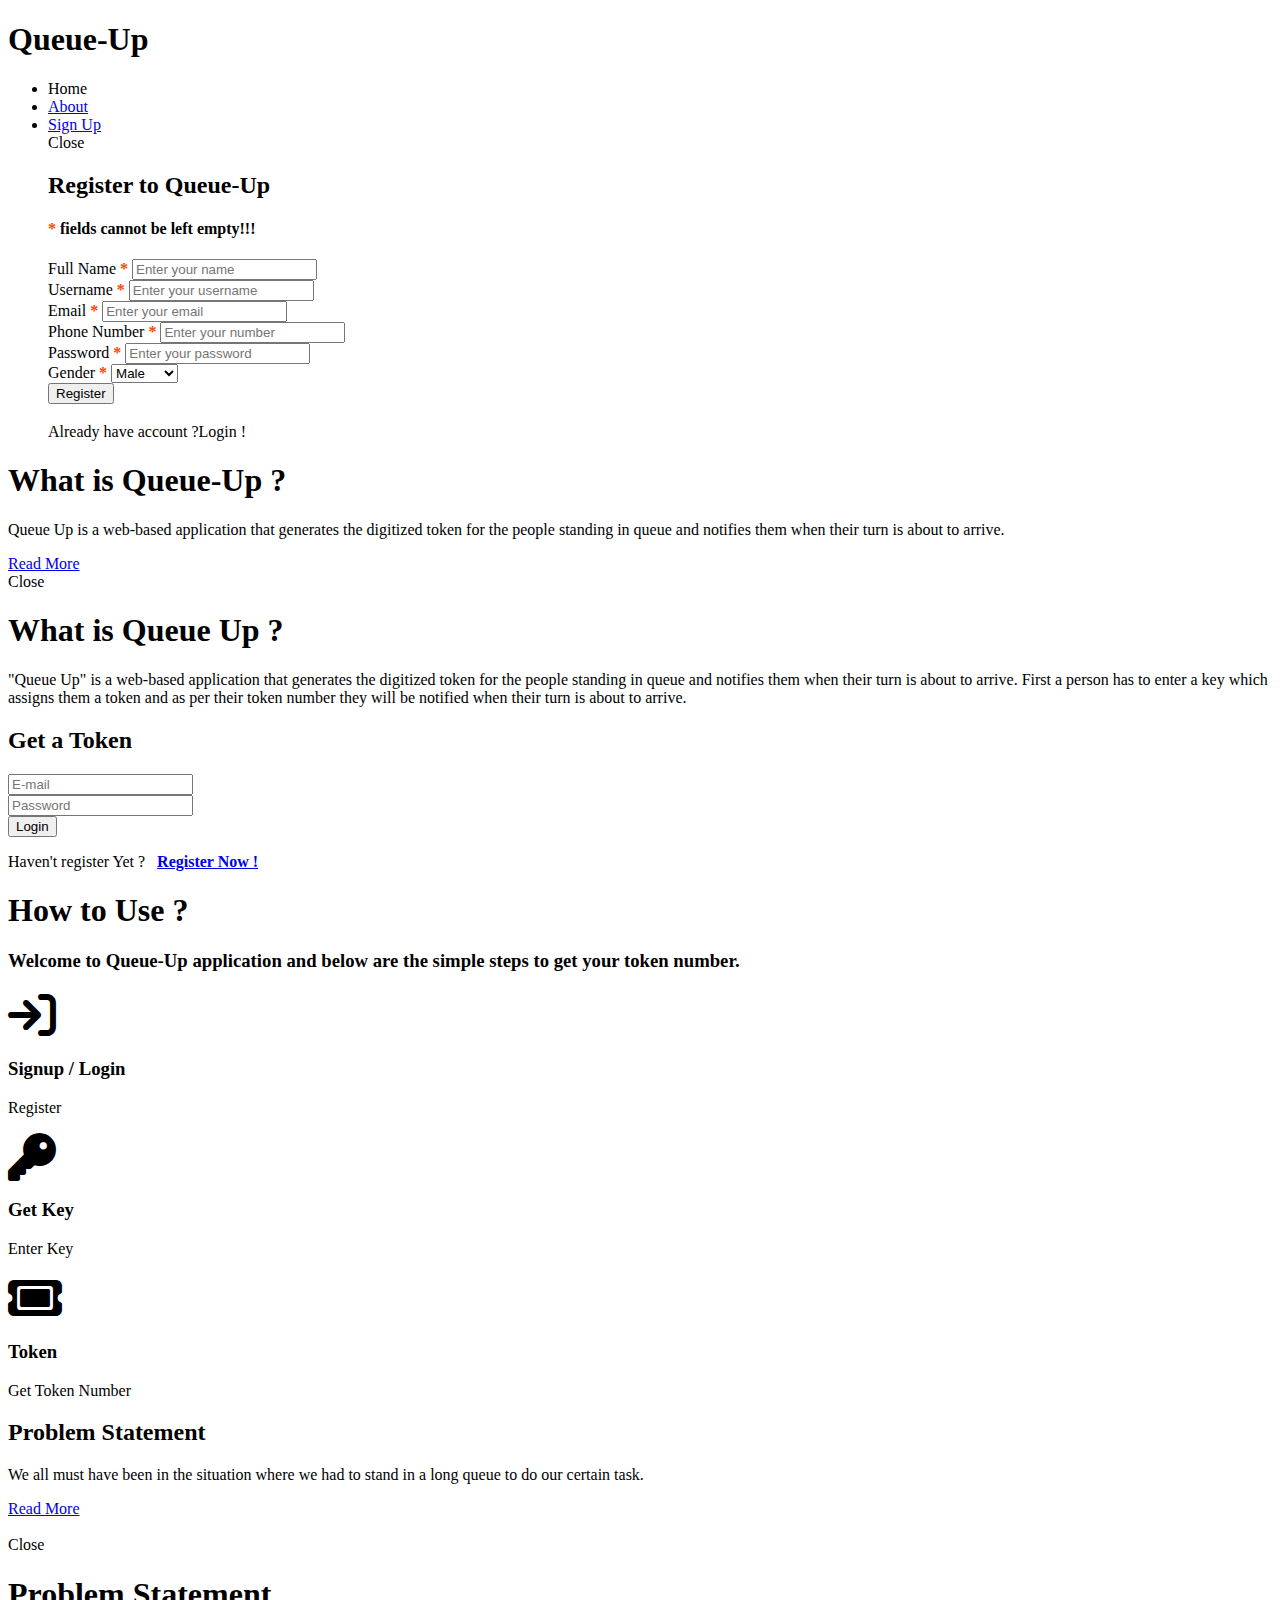
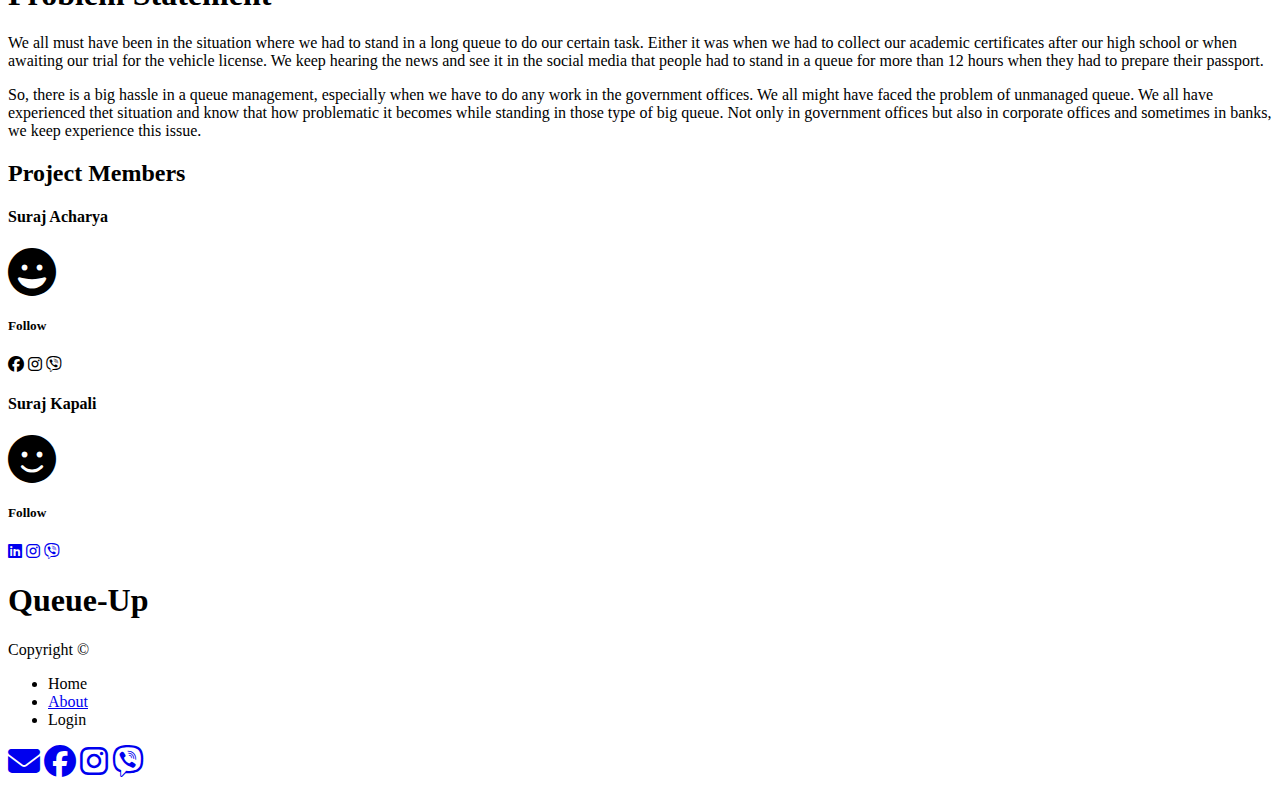
==== src/main/resources/templates/index.html @ 00e0c564 "change" ====
<!DOCTYPE html>
<html lang="en" xmlns:th="https://www.thymeleaf.org">
<head>
    <meta charset="UTF-8">
    <meta http-equiv="X-UA-Compatible" content="IE=edge">
    <meta name="viewport" content="width=device-width, initial-scale=1.0">
    <link rel="stylesheet" href="https://cdnjs.cloudflare.com/ajax/libs/font-awesome/6.1.1/css/all.min.css">
    <link rel="stylesheet" th:href="@{~/style.css}">
    <link rel="stylesheet" th:href="@{~/modal.css}">
    <link rel="stylesheet" th:href="@{~/signup.css}">
    <link rel="stylesheet" th:href="@{~/alert.css}">
    <title>Queue Up | Ultimate Queue Management</title>
</head>
<body>
<h3 th:text="${logoutMessage}"></h3>
<!-- Naviagation Bar ko lagi-->
<div class="nav">
    <div class="container flex">
        <a th:href="@{~/}"><h1 class="logo">Queue-Up</h1></a>
        <nav>
            <ul>
                <li> <a th:href="@{~/}">Home</a> </li>
                <li><a href="#info-modal">About</a></li>
                <li> <a href="#form-modal">Sign Up</a> </li>

                <!--SignUp form Modal ko lagi -->
                <div id="form-modal" class="s-window">
                    <div>
                        <a th:href="@{~/}" title="Close" class="modal-close">Close</a>
                        <div class="form.container">
                            <div class="title"><h2>Register to Queue-Up</h2></div>
                            <div><h4><b style="color: orangered">* </b> fields cannot be left empty!!!</h4></div>
                            <div class="content">
                                <form th:action="@{~/create}" th:method="post" th:object="${userDto}">
                                    <div class="user-details">
                                        <div class="input-box">
                                            <span class="details">Full Name <b style="color: orangered">*</b></span>
                                            <input type="text" th:field="*{name}" placeholder="Enter your name" required>
                                        </div>
                                        <div class="input-box">
                                            <span class="details">Username <b style="color: orangered">*</b></span>
                                            <input type="text" th:field="*{userName}" placeholder="Enter your username" required>
                                            <span th:text="${uniqueUserName}" style="color: orange"></span>
                                        </div>
                                        <div class="input-box">
                                            <span class="details">Email <b style="color: orangered">*</b></span>
                                            <input type="email" th:field="*{email}" placeholder="Enter your email" required>
                                            <span th:text="${uniqueEmail}" style="color: orange"></span>
                                        </div>
                                        <div class="input-box">
                                            <span class="details">Phone Number <b style="color: orangered">*</b></span>
                                            <input type="text" minlength="10" maxlength="10" th:field="*{phoneNumber}" placeholder="Enter your number" name="name" required>
                                            <span th:text="${uniquePhoneNumber}"style="color: orange"></span>
                                        </div>
                                        <div class="input-box">
                                            <span class="details">Password <b style="color: orangered">*</b></span>
                                            <input type="password" minlength="5" maxlength="16" name="password" th:field="*{password}" placeholder="Enter your password" required>
                                        </div>
                                        <div class="input-box">
                                            <span class="details">Gender <b style="color: orangered">*</b></span>
                                            <select name="gender" id="gender">
                                                <option value="Male">Male</option>
                                                <option value="Female">Female</option>
                                                <option value="Other">Other</option>
                                            </select>
                                        </div>
                                    </div>

                                    <div class="button">
                                        <input type="submit" value="Register">
                                    </div>
                                    <span th:if="${message=='User Registration Failed !!!'}">
                                        <span>
                                            <h3 style="color: orange;" th:text="${message}"></h3>
                                        </span>
                                    </span>
                                    <span th:if="${message=='User Registered successfully !!!'}">
                                        <span>
                                            <h3  style="color: lightgreen;" th:text="${message}"></h3>
                                        </span>
                                    </span>
                                    <p>Already have account ?<a th:href="@{~/}">Login !</a></p>
                                </form>
                            </div>
                        </div>
                    </div>
                </div>
    </div>
    </ul>
    </nav>
</div>
</div>

<!-- Showcase Form ko left side ko lagi-->
<section class="showcase">
    <div class="container grid">
        <div class="showcase-text">
            <h1>What is Queue-Up ?</h1>
            <p>Queue Up is a web-based application that generates the digitized token for the people standing in queue and notifies them when their turn is about to
                arrive. </p>
            <a href="#info-modal" class="btn btn-outline"> Read More</a>
        </div>
        <div id="info-modal" class="modal-window">
            <div>
                <a th:href="@{~/}"  title="Close" class="modal-close">Close</a>
                <h1>What is Queue Up ?</h1>
                <div class="modal-text">
                    <p> "Queue Up" is a web-based application that generates the digitized
                        token for the people standing in queue and notifies them when their turn is about to
                        arrive. First a person has to enter a key which assigns them a token and as per their
                        token number they will be notified when their turn is about to arrive. </p>
                    </p>
                </div>
            </div>
        </div>
<!-- Login form ko lagi       -->
        <div class="showcase-login card">
            <h2>Get a Token</h2>
            <h3 th:text="${loginMessage}"></h3>
            <form th:action="@{~/login/create}" th:method="post" th:object="${loginDto}">
                <div class="form-control">
                    <input type="text" name="email" placeholder="E-mail" required>
                </div>
                <div class="form-control">
                    <input type="password" name="password" placeholder="Password" required>
                </div>
                <input type="submit" value="Login" class="btn btn-primary">
                <div class="form-text">
                    <p>Haven't register Yet ? &nbsp; <a href="#form-modal"><b>Register Now !</b></a></p>
                </div>
            </form>
        </div>
    </div>
</section>

<!-- How to use App-->
<section class="use">
    <div class="container">
        <h1 class="use-heading text-center my-1"><b>How to Use ?</b></h1>
        <h3 class="use-heading text-center my-1">
            Welcome to Queue-Up application and below are the simple steps to get your token number.
        </h3>
        <div class="grid grid-3 text-center my-4">
            <div>
                <i class="fas fa-sign-in fa-3x"></i>
                <h3>Signup / Login</h3>
                <p class="text-secondary">Register</p>
            </div>
            <div>
                <i class="fas fa-key fa-3x"></i>
                <h3>Get Key</h3>
                <p class="text-secondary">Enter Key</p>
            </div>
            <div>
                <i class="fa-solid fa-ticket fa-3x"></i>
                <h3>Token</h3>
                <p class="text-secondary">Get Token Number</p>
            </div>
        </div>
    </div>
</section>

<!-- Problem Statement Banner-->
<section class="prob-stat bg-primary my-2 py-2">
    <div class="container grid">
        <div class="text-center">
            <h2 class="large">Problem Statement</h2>
            <p>We all must have been in the situation where we had to stand in a long queue to do our certain task.</p>
            <a href="#prob-modal" class="btn btn-outline">Read More</a>
        </div>

        <img src="/images/problem.png" alt="">
    </div>
    <div id="prob-modal" class="modal-window">
        <div>
            <a th:href="@{~/}" title="Close" class="modal-close">Close</a>
            <h1>Problem Statement</h1>
            <div class="modal-text">
                <p> We all must have been in the situation where we had to stand in a long queue to do our certain task.
                    Either it was when we had to collect our academic certificates after our high school or when awaiting our trial for the vehicle license.
                    We keep hearing the news and see it in the social media that people had to stand in a queue for more than 12 hours when they had to prepare their passport. </p>

                <p>
                    So, there is a big hassle in a queue management, especially when we have to do any work in the government offices. We all might have faced
                    the problem of unmanaged queue. We all have experienced thet situation and know that how problematic it becomes while standing in those type of big queue.
                    Not only in government offices but also in corporate offices and sometimes in banks, we keep experience this issue.
                </p>
            </div>
        </div>

</section>
<!-- Project Members-->
<section class="members">
    <h2 class="member text-center my-2">
        Project Members
    </h2>
    <div class="container flex">
        <div class="card">
            <h4>Suraj Acharya</h4>
            <i class="fas fa-face-grin fa-3x"></i>   <!--Replace with image later-->
            <h5>Follow</h5>
            <div class="follow-social">
                <a th:href="@{https://www.facebook.com/suraj3213}"><i class="fab fa-facebook "></i></a>
                <a th:href="@{https://www.instagram.com/suraj_ac1/?hl=en}"><i class="fab fa-instagram "></i></a>
                <a th:href="@{https://www.viber.com/+9779818958125}"> <i class="fab fa-viber "></i></a>
            </div>
        </div>
        <div class="card">
            <h4>Suraj Kapali</h4>
            <i class="fas fa-face-smile fa-3x"></i> <br>  <!--Replace with image later-->
            <h5>Follow</h5>
            <div class="follow-social">
                <a href="#"><i class="fab fa-linkedin "></i></a>
                <a href="#"><i class="fab fa-instagram "></i></a>
                <a href="#"><i class="fab fa-viber "></i></a>
            </div>
        </div>
    </div>
</section>

<footer class="footer bg-dark py-5">
    <div class="container grid grid-3">
        <div>
            <h1>
                Queue-Up
            </h1>
            <p>Copyright &#169; <span th:text="${date}"></span></p>
        </div>
        <nav>
            <ul>
                <li><a th:href="@{~/}" >Home</a></li>
                <li><a href="#info-modal">About</a></li>
                <li><a th:href="@{~/}" >Login</a></li>
            </ul>
        </nav>

        <div class="social">
            <a href="#"><i class="fa-solid fa-envelope fa-2x"></i></a>
            <a href="#"><i class="fab fa-facebook fa-2x"></i></a>
            <a href="#"><i class="fab fa-instagram fa-2x"></i></a>
            <a href="#"><i class="fab fa-viber fa-2x"></i></a>
        </div>
    </div>
</footer>
</body>
</html>
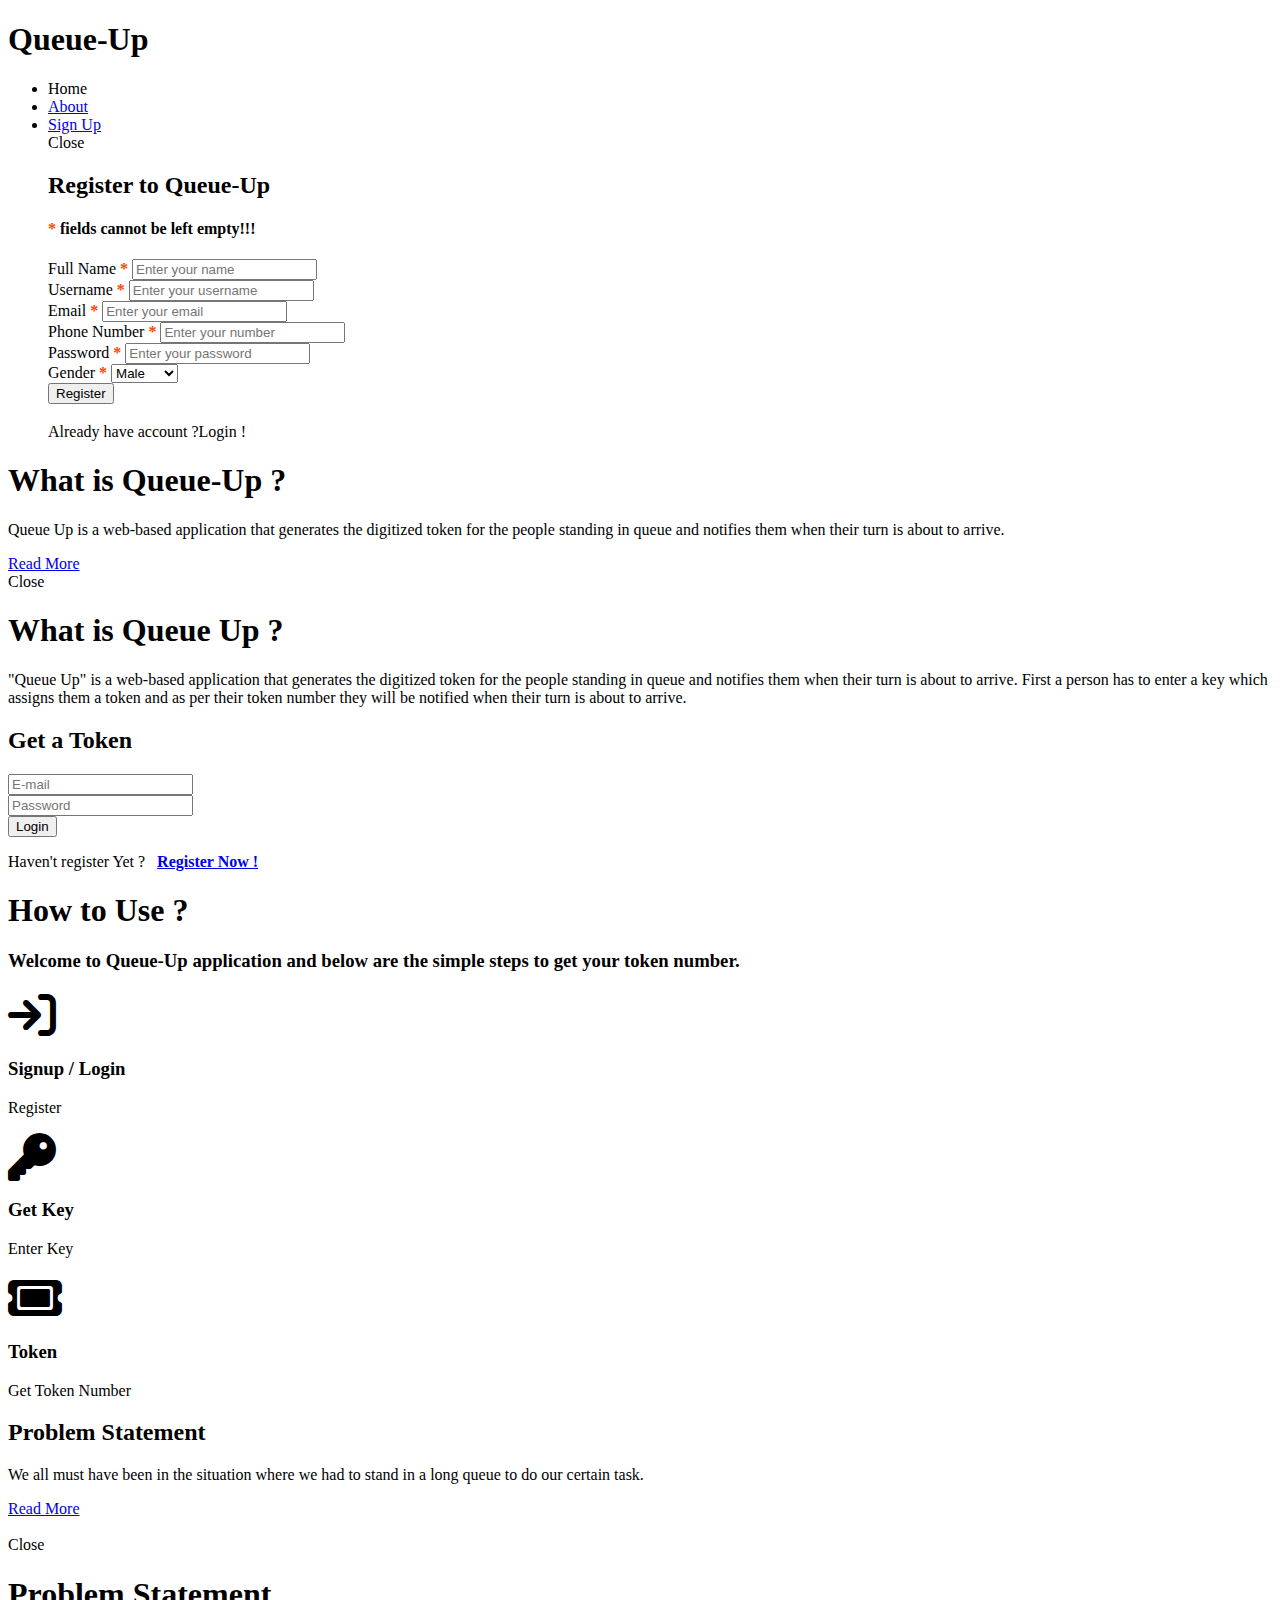
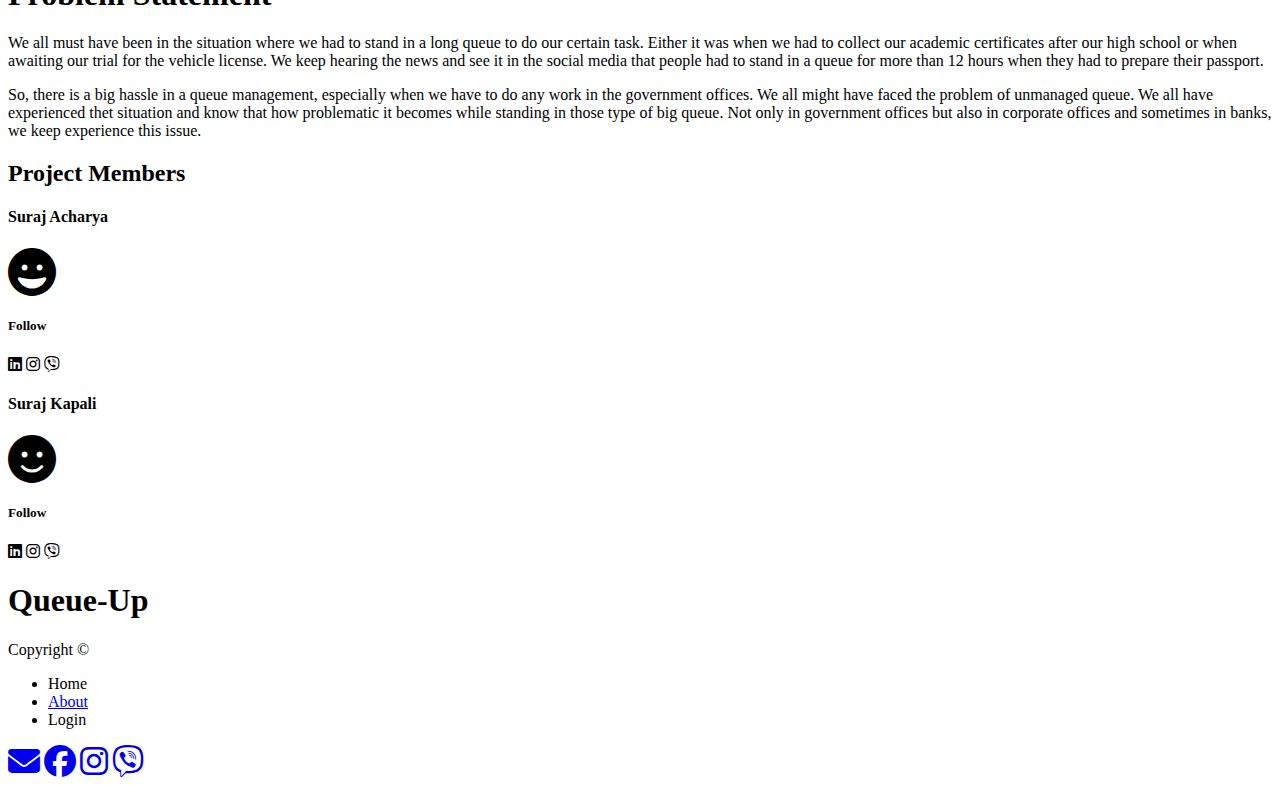
==== commit d62b7dae: "fa-" ====
--- a/src/main/resources/templates/index.html
+++ b/src/main/resources/templates/index.html
@@ -200,9 +200,12 @@
             <i class="fas fa-face-grin fa-3x"></i>   <!--Replace with image later-->
             <h5>Follow</h5>
             <div class="follow-social">
-                <a th:href="@{https://www.facebook.com/suraj3213}"><i class="fab fa-facebook "></i></a>
+                <!--<a th:href="@{https://www.facebook.com/suraj3213}"><i class="fab fa-facebook "></i></a>
                 <a th:href="@{https://www.instagram.com/suraj_ac1/?hl=en}"><i class="fab fa-instagram "></i></a>
-                <a th:href="@{https://www.viber.com/+9779818958125}"> <i class="fab fa-viber "></i></a>
+                <a th:href="@{https://www.viber.com/+9779818958125}"> <i class="fab fa-viber "></i></a>-->
+                <a th:href="@{~/}"><i class="fab fa-linkedin "></i></a>
+                <a th:href="@{~/}"><i class="fab fa-instagram "></i></a>
+                <a th:href="@{~/}"> <i class="fab fa-viber "></i></a>
             </div>
         </div>
         <div class="card">
@@ -210,9 +213,9 @@
             <i class="fas fa-face-smile fa-3x"></i> <br>  <!--Replace with image later-->
             <h5>Follow</h5>
             <div class="follow-social">
-                <a href="#"><i class="fab fa-linkedin "></i></a>
-                <a href="#"><i class="fab fa-instagram "></i></a>
-                <a href="#"><i class="fab fa-viber "></i></a>
+                <a th:href="@{~/}"><i class="fab fa-linkedin "></i></a>
+                <a th:href="@{~/}"><i class="fab fa-instagram "></i></a>
+                <a th:href="@{~/}"><i class="fab fa-viber "></i></a>
             </div>
         </div>
     </div>
